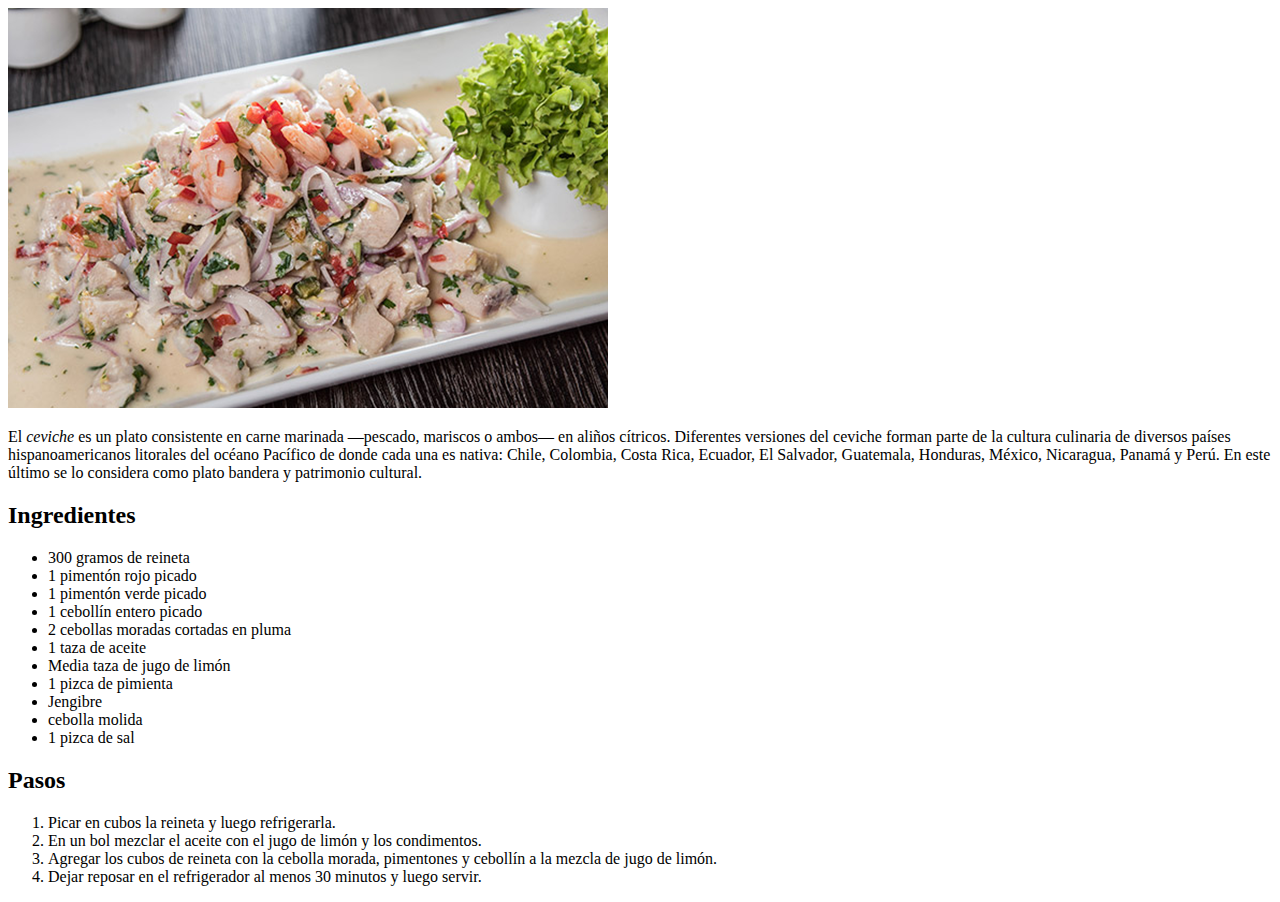
==== ceviche.html @ ffac352e "3 recetas html listas" ====
<!DOCTYPE html>
<html lang="en">
<head>
    <meta charset="UTF-8">
    <meta name="viewport" content="width=device-width, initial-scale=1.0">
    <title>Ceviche de reineta</title>
</head>
<body>
    <img src="imagenes/ceviche.jpg" alt="Ceviche">
    <p>El <em>ceviche</em> es un plato consistente en carne marinada ―pescado, mariscos o ambos― en aliños cítricos. Diferentes versiones del ceviche forman parte de la cultura culinaria de diversos países hispanoamericanos litorales del océano Pacífico de donde cada una es nativa: Chile, Colombia, Costa Rica, Ecuador, El Salvador, Guatemala, Honduras, México, Nicaragua, Panamá y Perú. En este último se lo considera como plato bandera y patrimonio cultural.</p>

    <h2>Ingredientes</h2>
    <ul>
        <li>300 gramos de reineta</li>
        <li>1 pimentón rojo picado</li>
        <li>1 pimentón verde picado</li>
        <li>1 cebollín entero picado</li>
        <li>2 cebollas moradas cortadas en pluma</li>
        <li>1 taza de aceite</li>
        <li>Media taza de jugo de limón</li>
        <li>1 pizca de pimienta</li>
        <li>Jengibre</li>
        <li>cebolla molida</li>
        <li>1 pizca de sal</li>
    </ul>
    <h2>Pasos</h2>
    <ol>
        <li>Picar en cubos la reineta y luego refrigerarla.</li>
        <li>En un bol mezclar el aceite con el jugo de limón y los condimentos.</li>
        <li>Agregar los cubos de reineta con la cebolla morada, pimentones y  cebollín a la mezcla de jugo de limón.</li>
        <li>Dejar reposar en el refrigerador al menos 30 minutos y luego servir.</li>
    </ol>
</body>
</html>
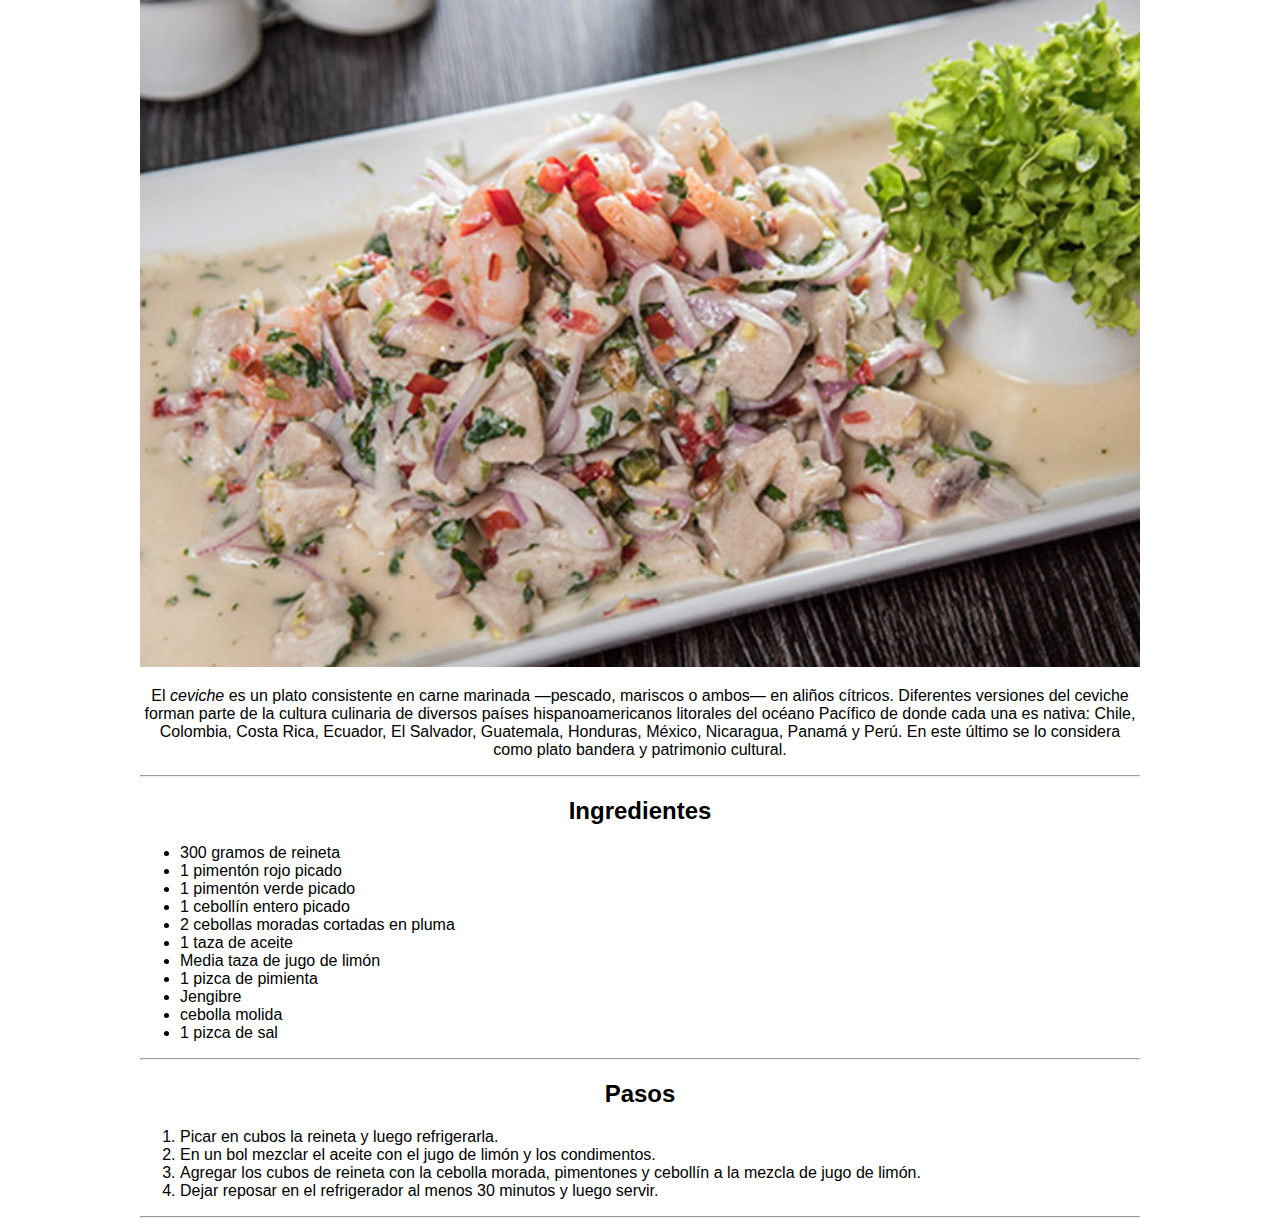
==== commit 5d7c25c3: "css basico implementado" ====
--- a/ceviche.html
+++ b/ceviche.html
@@ -4,11 +4,12 @@
     <meta charset="UTF-8">
     <meta name="viewport" content="width=device-width, initial-scale=1.0">
     <title>Ceviche de reineta</title>
+    <link rel="stylesheet" href="styles.css">
 </head>
 <body>
-    <img src="imagenes/ceviche.jpg" alt="Ceviche">
+    <img class="imgrecipes" src="imagenes/ceviche.jpg" alt="Ceviche">
     <p>El <em>ceviche</em> es un plato consistente en carne marinada ―pescado, mariscos o ambos― en aliños cítricos. Diferentes versiones del ceviche forman parte de la cultura culinaria de diversos países hispanoamericanos litorales del océano Pacífico de donde cada una es nativa: Chile, Colombia, Costa Rica, Ecuador, El Salvador, Guatemala, Honduras, México, Nicaragua, Panamá y Perú. En este último se lo considera como plato bandera y patrimonio cultural.</p>
-
+        <hr>
     <h2>Ingredientes</h2>
     <ul>
         <li>300 gramos de reineta</li>
@@ -23,6 +24,7 @@
         <li>cebolla molida</li>
         <li>1 pizca de sal</li>
     </ul>
+    <hr>
     <h2>Pasos</h2>
     <ol>
         <li>Picar en cubos la reineta y luego refrigerarla.</li>
@@ -30,5 +32,6 @@
         <li>Agregar los cubos de reineta con la cebolla morada, pimentones y  cebollín a la mezcla de jugo de limón.</li>
         <li>Dejar reposar en el refrigerador al menos 30 minutos y luego servir.</li>
     </ol>
+    <hr>
 </body>
 </html>--- a/styles.css
+++ b/styles.css
@@ -0,0 +1,33 @@
+* {
+    font-family: 'Oxygen', sans-serif;
+}
+
+#conteiner {
+    width: 800px;
+    margin: auto;
+}
+
+
+img {
+    width: 1000px;
+    margin-left: auto;
+    margin-right: auto; 
+}
+
+h1,h2 {
+    text-align: center;
+}
+
+body {
+    width: 1000px;
+    margin: auto;
+    background-color: white;
+}
+p {
+    text-align: center;
+}
+
+em {
+    font-size: 700;
+}
+
